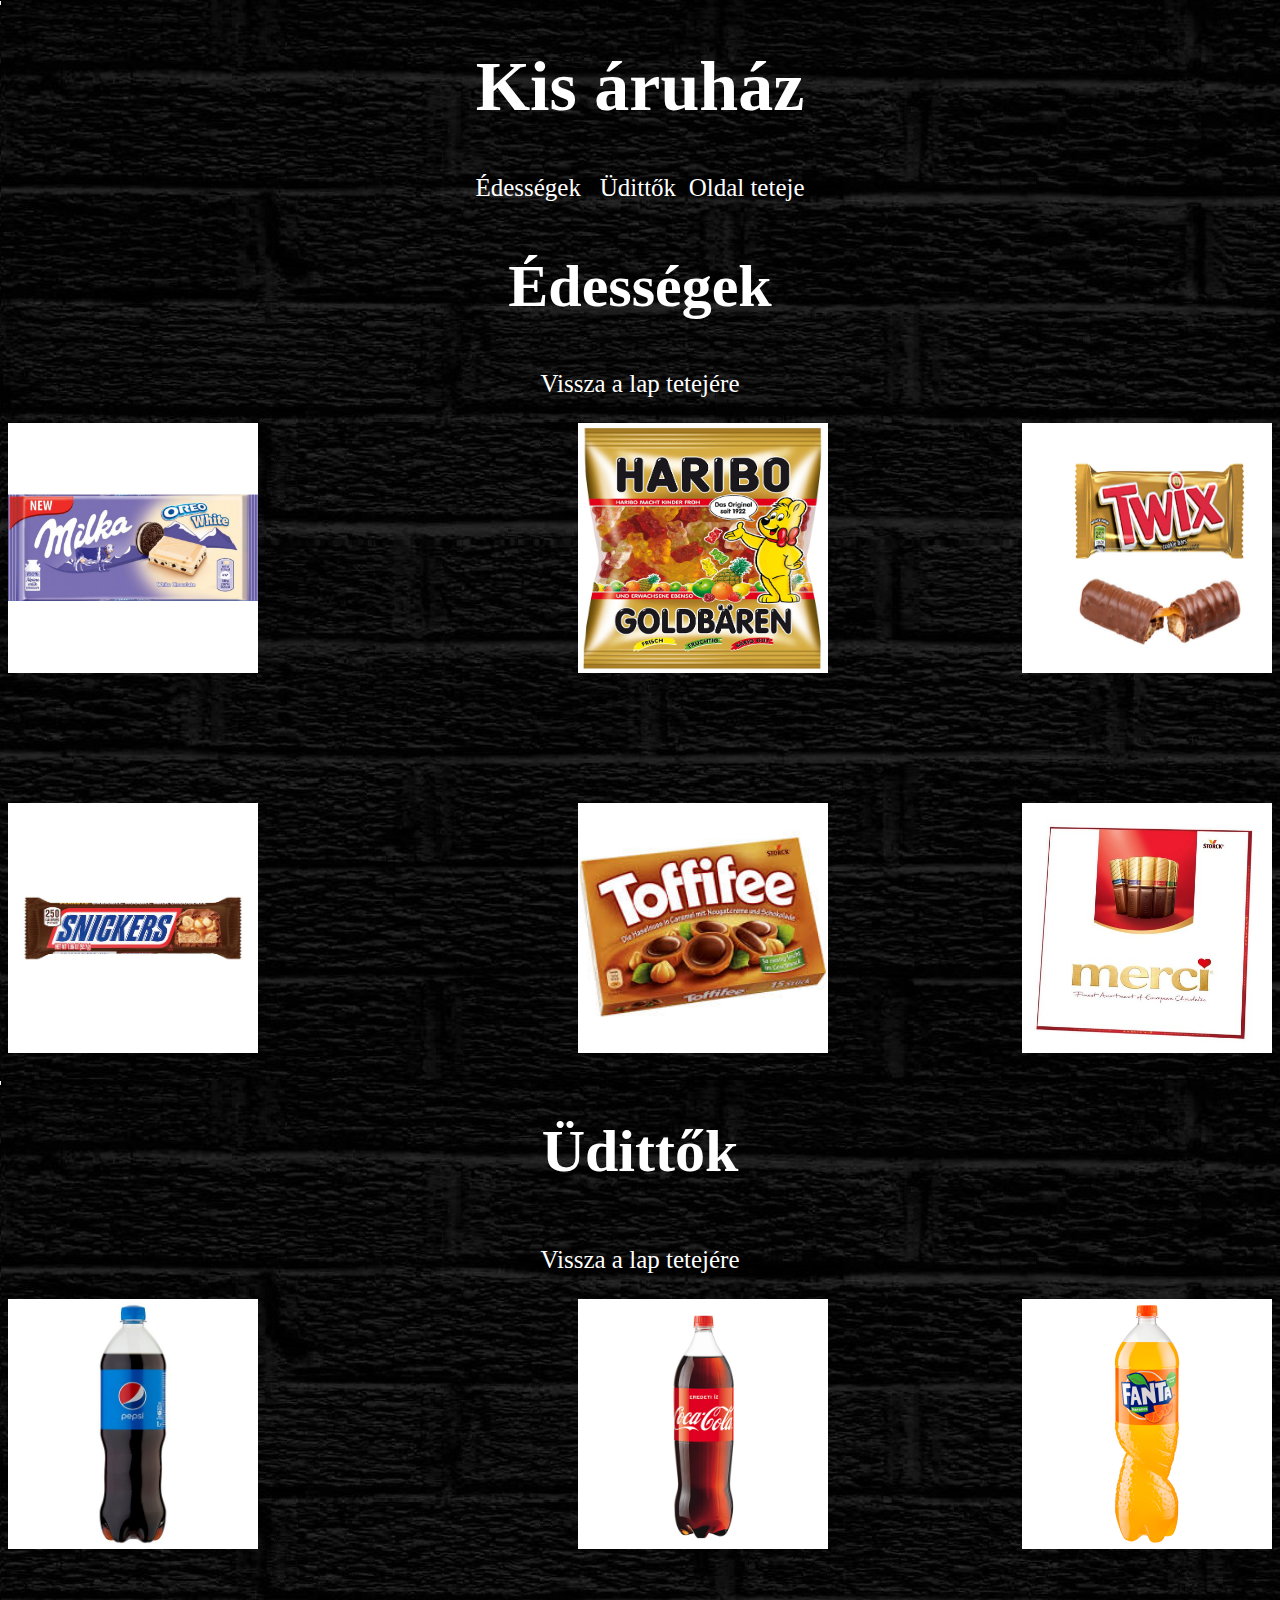
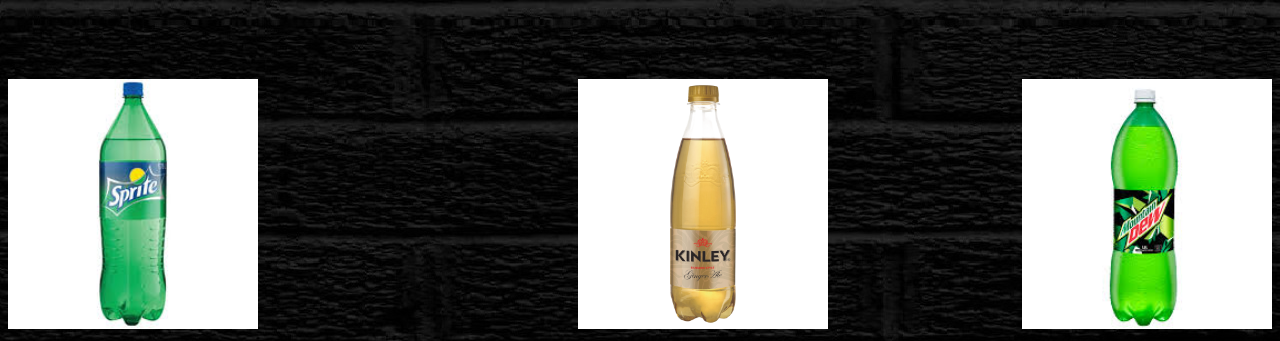
==== index.html @ 7a2eca62 "Rename kezdo.html to index.html" ====
<!DOCTYPE html>
<html lang="hu">
<head>
    <meta charset="UTF-8">
    <link rel="stylesheet" href="forma.css"
    <meta name="viewport" content="width=device-width, initial-scale=1.0">
    <title>Kis áruház</title>
</head>
<body>
    <a name="top"></a>
    <h1>
        Kis áruház
    </h1>
    <style>
        body {
            background-image: url('feketetegla.jfif');
        }
    </style>
    <p id="konyvjelzo"><a href="#edesseg">Édességek</a> &nbsp; <a href="#italok">Üdittők</a>&nbsp;&nbsp;<a href="#teto">Oldal teteje</a></p>
    <h2 id="edesseg">Édességek</h2>
    <p id="konyvjelzo"><a href="#top">  Vissza a lap tetejére</a></p>
    
<a href=milkaleiras.html>
<img src="milka.jpg" alt='milka'style="width: 250px; height: 250px; float: left;">
&nbsp;&nbsp;&nbsp;&nbsp;&nbsp;&nbsp;&nbsp;&nbsp;&nbsp;&nbsp;&nbsp;&nbsp;&nbsp;&nbsp;&nbsp;&nbsp;&nbsp;&nbsp;&nbsp;
&nbsp;&nbsp;&nbsp;&nbsp;&nbsp;&nbsp;&nbsp;&nbsp;&nbsp;&nbsp;&nbsp;&nbsp;&nbsp;&nbsp;&nbsp;&nbsp;&nbsp;&nbsp;&nbsp;
&nbsp;&nbsp;&nbsp;&nbsp;&nbsp;&nbsp;&nbsp;&nbsp;&nbsp;&nbsp;&nbsp;&nbsp;&nbsp;&nbsp;&nbsp;&nbsp;&nbsp;&nbsp;&nbsp;
&nbsp;&nbsp;&nbsp;&nbsp;&nbsp;&nbsp;&nbsp;&nbsp;&nbsp;&nbsp;&nbsp;&nbsp;&nbsp;&nbsp;&nbsp;&nbsp;&nbsp;&nbsp;&nbsp;
<a href="toffifee.html">
<a href=hariboleiras.html>
<img src="haribo.jpg" alt='haribo'style="width: 250px; height: 250px;">
</a>
<a href=milkaleiras.html></a>
<a href="twixleiras.html">
<img src="twix.jpg" alt='milka' style="width: 250px; height: 250px; float: right;">
</a>
<br><br><br><br>
<br><br><br><br>
<a href="snickersleiras.html">
<img src="snickers.jfif" alt='snickers' style="width: 250px; height: 250px; float: left;">
</a>
&nbsp;&nbsp;&nbsp;&nbsp;&nbsp;&nbsp;&nbsp;&nbsp;&nbsp;&nbsp;&nbsp;&nbsp;&nbsp;&nbsp;&nbsp;&nbsp;&nbsp;&nbsp;&nbsp;
&nbsp;&nbsp;&nbsp;&nbsp;&nbsp;&nbsp;&nbsp;&nbsp;&nbsp;&nbsp;&nbsp;&nbsp;&nbsp;&nbsp;&nbsp;&nbsp;&nbsp;&nbsp;&nbsp;
&nbsp;&nbsp;&nbsp;&nbsp;&nbsp;&nbsp;&nbsp;&nbsp;&nbsp;&nbsp;&nbsp;&nbsp;&nbsp;&nbsp;&nbsp;&nbsp;&nbsp;&nbsp;&nbsp;
&nbsp;&nbsp;&nbsp;&nbsp;&nbsp;&nbsp;&nbsp;&nbsp;&nbsp;&nbsp;&nbsp;&nbsp;&nbsp;&nbsp;&nbsp;&nbsp;&nbsp;&nbsp;&nbsp;
<a href="toffifee.html">
    <img src="toffifee.jfif" alt='toffifee' style="width: 250px; height: 250px;">
</a>
<a href="mercyleiras.html">
    <img src="mercy.jfif" alt='mercy' style="width: 250px; height: 250px; float: right;">
</a>
<h3 id="italok">Üdittők</h3>
<p id="konyvjelzo"><a href="#top">  Vissza a lap tetejére</a></p>
<a href="pepsileiras.html">
    <img src="pepsi.jpg" alt='pepsi' style="width: 250px; height: 250px; float: left;">
</a>
&nbsp;&nbsp;&nbsp;&nbsp;&nbsp;&nbsp;&nbsp;&nbsp;&nbsp;&nbsp;&nbsp;&nbsp;&nbsp;&nbsp;&nbsp;&nbsp;&nbsp;&nbsp;&nbsp;
&nbsp;&nbsp;&nbsp;&nbsp;&nbsp;&nbsp;&nbsp;&nbsp;&nbsp;&nbsp;&nbsp;&nbsp;&nbsp;&nbsp;&nbsp;&nbsp;&nbsp;&nbsp;&nbsp;
&nbsp;&nbsp;&nbsp;&nbsp;&nbsp;&nbsp;&nbsp;&nbsp;&nbsp;&nbsp;&nbsp;&nbsp;&nbsp;&nbsp;&nbsp;&nbsp;&nbsp;&nbsp;&nbsp;
&nbsp;&nbsp;&nbsp;&nbsp;&nbsp;&nbsp;&nbsp;&nbsp;&nbsp;&nbsp;&nbsp;&nbsp;&nbsp;&nbsp;&nbsp;&nbsp;&nbsp;&nbsp;&nbsp;
<a href="cocacolaleiras.html">
    <img src="cocacola.jpg" alt='pepsi' style="width: 250px; height: 250px;">
</a>
<a href="fantaleiras.html">
    <img src="fanta.jpg" alt='fanta' style="width: 250px; height: 250px; float: right;">
</a>
<br><br><br><br>
<br><br><br><br>
<a href="spriteleiras.html">
    <img src="sprite.jfif" alt='sprite' style="width: 250px; height: 250px; float: left;">
</a>
&nbsp;&nbsp;&nbsp;&nbsp;&nbsp;&nbsp;&nbsp;&nbsp;&nbsp;&nbsp;&nbsp;&nbsp;&nbsp;&nbsp;&nbsp;&nbsp;&nbsp;&nbsp;&nbsp;
&nbsp;&nbsp;&nbsp;&nbsp;&nbsp;&nbsp;&nbsp;&nbsp;&nbsp;&nbsp;&nbsp;&nbsp;&nbsp;&nbsp;&nbsp;&nbsp;&nbsp;&nbsp;&nbsp;
&nbsp;&nbsp;&nbsp;&nbsp;&nbsp;&nbsp;&nbsp;&nbsp;&nbsp;&nbsp;&nbsp;&nbsp;&nbsp;&nbsp;&nbsp;&nbsp;&nbsp;&nbsp;&nbsp;
&nbsp;&nbsp;&nbsp;&nbsp;&nbsp;&nbsp;&nbsp;&nbsp;&nbsp;&nbsp;&nbsp;&nbsp;&nbsp;&nbsp;&nbsp;&nbsp;&nbsp;&nbsp;&nbsp;
<a href="kinleyleiras.html">
    <img src="kinley.jpg" alt='kinley' style="width: 250px; height: 250px;">
</a>
<a href="mountanleiras.html">
    <img src="mountan.jfif" alt='mountan' style="width: 250px; height: 250px; float: right;">


</html>
</html>
---- forma.css ----
body{
    color: white;

}
h1 {
    font-size: 70px;
    text-align: center;
}
#konyvjelzo {
    text-align: center;
    font-size: 25px;
    
}
h2{
    text-align: center;
    font-size: 60px;
}
#milka{
    float: left;
}
a:link{
    color: white;
    text-decoration: none;
}
a:visited{
    color: white;
    text-decoration: none;
}
#milkaleiras{
    font-size: 40px;
}
#milkaar{
    font-size: 50px;
    text-align: left;
}
.center{
    display: block;
  margin-left: auto;
  margin-right: auto;
  width: 50%;
}
h3{
    text-align: center;
    font-size: 60px;
}
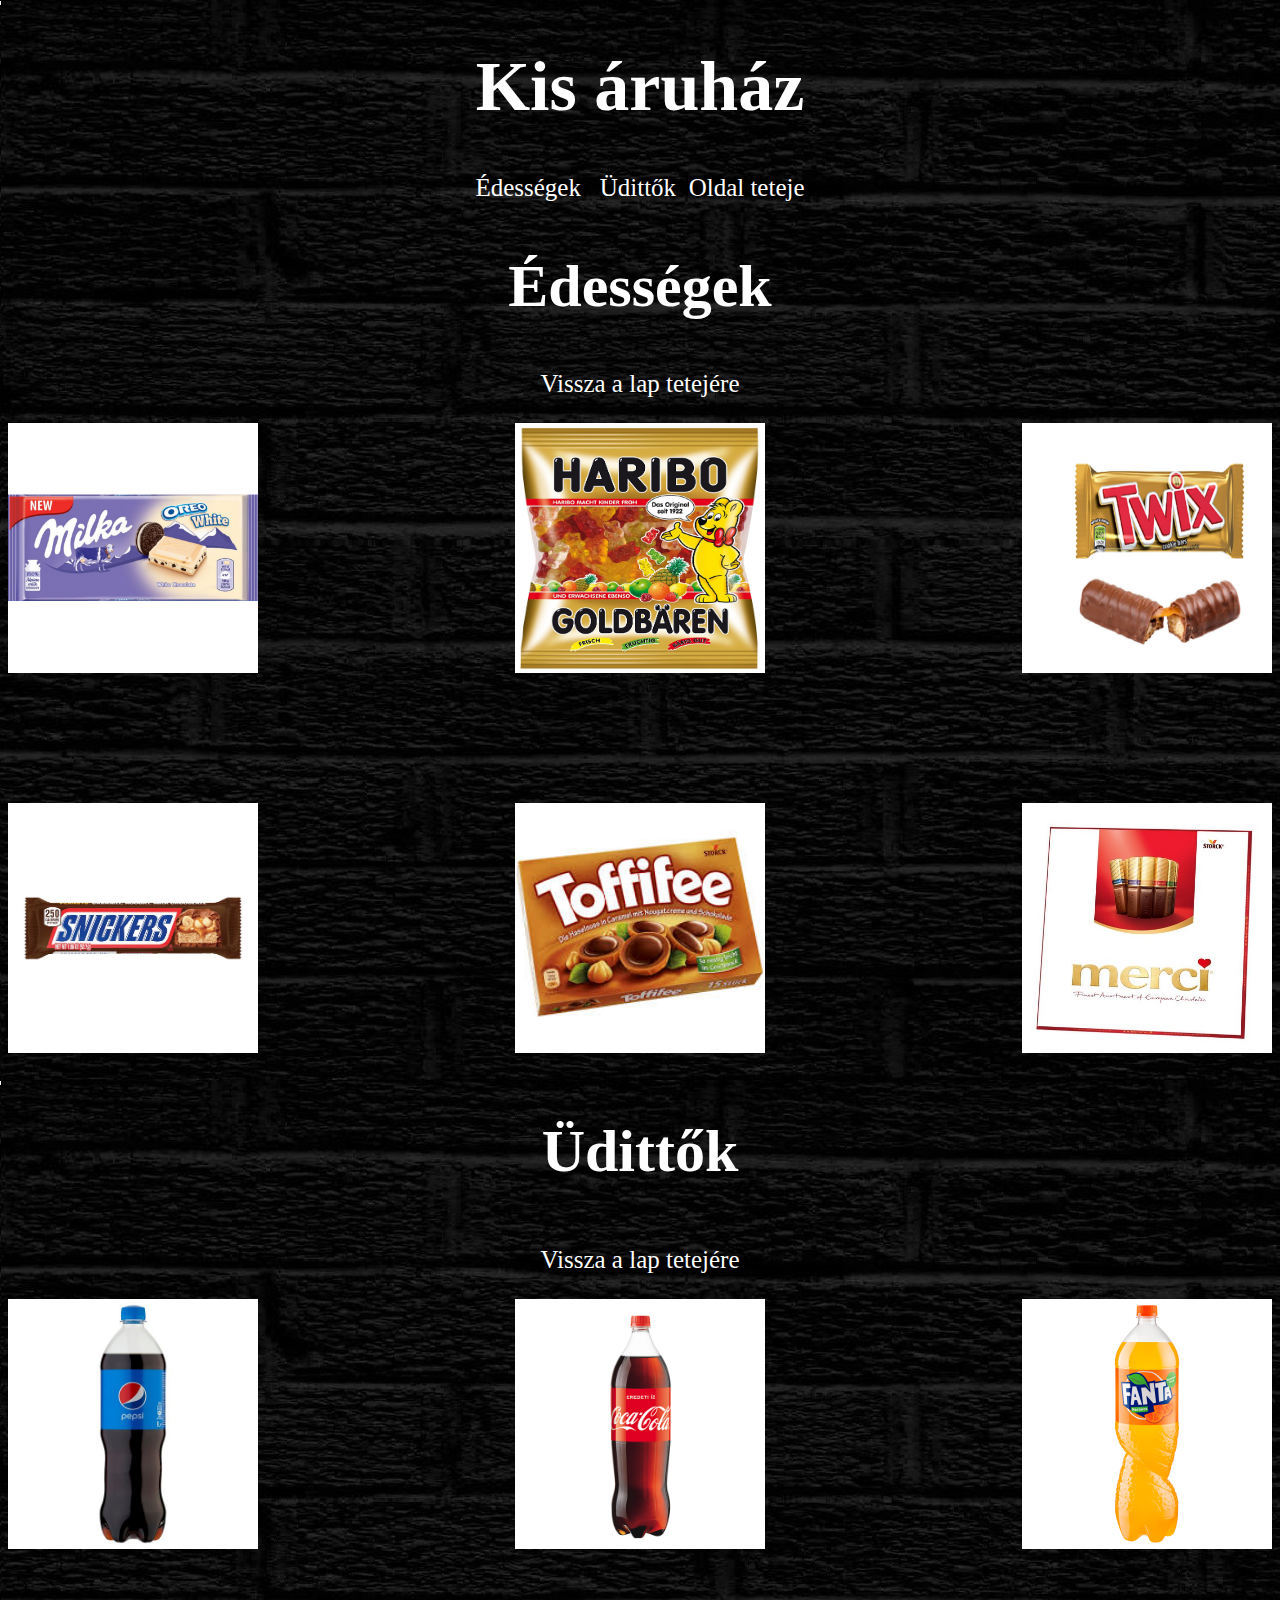
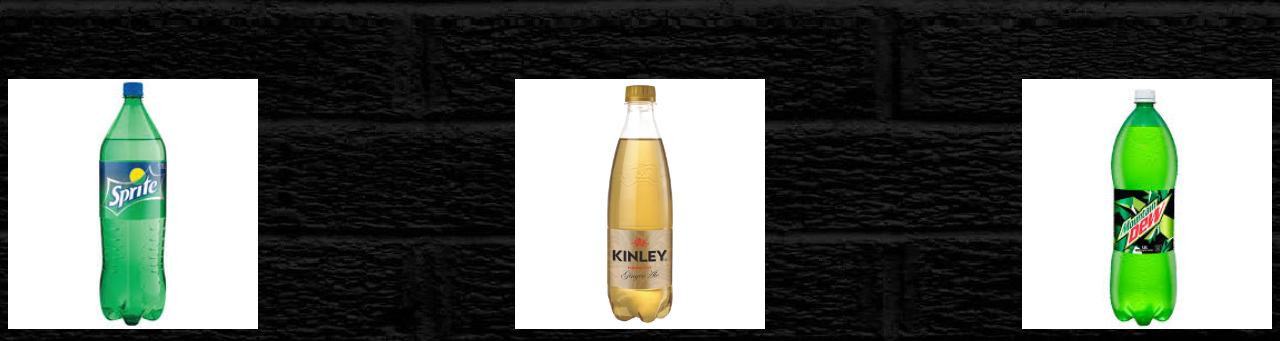
==== commit 54965f26: "Update index.html" ====
--- a/index.html
+++ b/index.html
@@ -19,13 +19,12 @@
     <p id="konyvjelzo"><a href="#edesseg">Édességek</a> &nbsp; <a href="#italok">Üdittők</a>&nbsp;&nbsp;<a href="#teto">Oldal teteje</a></p>
     <h2 id="edesseg">Édességek</h2>
     <p id="konyvjelzo"><a href="#top">  Vissza a lap tetejére</a></p>
-    
+    <table border="0" cellspacing="0" cellpadding="0" width="100%" height="100%">
+        <tr>
+            <td width="100%" height="100%" valign="middle" align="center">
 <a href=milkaleiras.html>
 <img src="milka.jpg" alt='milka'style="width: 250px; height: 250px; float: left;">
-&nbsp;&nbsp;&nbsp;&nbsp;&nbsp;&nbsp;&nbsp;&nbsp;&nbsp;&nbsp;&nbsp;&nbsp;&nbsp;&nbsp;&nbsp;&nbsp;&nbsp;&nbsp;&nbsp;
-&nbsp;&nbsp;&nbsp;&nbsp;&nbsp;&nbsp;&nbsp;&nbsp;&nbsp;&nbsp;&nbsp;&nbsp;&nbsp;&nbsp;&nbsp;&nbsp;&nbsp;&nbsp;&nbsp;
-&nbsp;&nbsp;&nbsp;&nbsp;&nbsp;&nbsp;&nbsp;&nbsp;&nbsp;&nbsp;&nbsp;&nbsp;&nbsp;&nbsp;&nbsp;&nbsp;&nbsp;&nbsp;&nbsp;
-&nbsp;&nbsp;&nbsp;&nbsp;&nbsp;&nbsp;&nbsp;&nbsp;&nbsp;&nbsp;&nbsp;&nbsp;&nbsp;&nbsp;&nbsp;&nbsp;&nbsp;&nbsp;&nbsp;
+
 <a href="toffifee.html">
 <a href=hariboleiras.html>
 <img src="haribo.jpg" alt='haribo'style="width: 250px; height: 250px;">
@@ -39,10 +38,7 @@
 <a href="snickersleiras.html">
 <img src="snickers.jfif" alt='snickers' style="width: 250px; height: 250px; float: left;">
 </a>
-&nbsp;&nbsp;&nbsp;&nbsp;&nbsp;&nbsp;&nbsp;&nbsp;&nbsp;&nbsp;&nbsp;&nbsp;&nbsp;&nbsp;&nbsp;&nbsp;&nbsp;&nbsp;&nbsp;
-&nbsp;&nbsp;&nbsp;&nbsp;&nbsp;&nbsp;&nbsp;&nbsp;&nbsp;&nbsp;&nbsp;&nbsp;&nbsp;&nbsp;&nbsp;&nbsp;&nbsp;&nbsp;&nbsp;
-&nbsp;&nbsp;&nbsp;&nbsp;&nbsp;&nbsp;&nbsp;&nbsp;&nbsp;&nbsp;&nbsp;&nbsp;&nbsp;&nbsp;&nbsp;&nbsp;&nbsp;&nbsp;&nbsp;
-&nbsp;&nbsp;&nbsp;&nbsp;&nbsp;&nbsp;&nbsp;&nbsp;&nbsp;&nbsp;&nbsp;&nbsp;&nbsp;&nbsp;&nbsp;&nbsp;&nbsp;&nbsp;&nbsp;
+
 <a href="toffifee.html">
     <img src="toffifee.jfif" alt='toffifee' style="width: 250px; height: 250px;">
 </a>
@@ -54,10 +50,7 @@
 <a href="pepsileiras.html">
     <img src="pepsi.jpg" alt='pepsi' style="width: 250px; height: 250px; float: left;">
 </a>
-&nbsp;&nbsp;&nbsp;&nbsp;&nbsp;&nbsp;&nbsp;&nbsp;&nbsp;&nbsp;&nbsp;&nbsp;&nbsp;&nbsp;&nbsp;&nbsp;&nbsp;&nbsp;&nbsp;
-&nbsp;&nbsp;&nbsp;&nbsp;&nbsp;&nbsp;&nbsp;&nbsp;&nbsp;&nbsp;&nbsp;&nbsp;&nbsp;&nbsp;&nbsp;&nbsp;&nbsp;&nbsp;&nbsp;
-&nbsp;&nbsp;&nbsp;&nbsp;&nbsp;&nbsp;&nbsp;&nbsp;&nbsp;&nbsp;&nbsp;&nbsp;&nbsp;&nbsp;&nbsp;&nbsp;&nbsp;&nbsp;&nbsp;
-&nbsp;&nbsp;&nbsp;&nbsp;&nbsp;&nbsp;&nbsp;&nbsp;&nbsp;&nbsp;&nbsp;&nbsp;&nbsp;&nbsp;&nbsp;&nbsp;&nbsp;&nbsp;&nbsp;
+
 <a href="cocacolaleiras.html">
     <img src="cocacola.jpg" alt='pepsi' style="width: 250px; height: 250px;">
 </a>
@@ -69,16 +62,15 @@
 <a href="spriteleiras.html">
     <img src="sprite.jfif" alt='sprite' style="width: 250px; height: 250px; float: left;">
 </a>
-&nbsp;&nbsp;&nbsp;&nbsp;&nbsp;&nbsp;&nbsp;&nbsp;&nbsp;&nbsp;&nbsp;&nbsp;&nbsp;&nbsp;&nbsp;&nbsp;&nbsp;&nbsp;&nbsp;
-&nbsp;&nbsp;&nbsp;&nbsp;&nbsp;&nbsp;&nbsp;&nbsp;&nbsp;&nbsp;&nbsp;&nbsp;&nbsp;&nbsp;&nbsp;&nbsp;&nbsp;&nbsp;&nbsp;
-&nbsp;&nbsp;&nbsp;&nbsp;&nbsp;&nbsp;&nbsp;&nbsp;&nbsp;&nbsp;&nbsp;&nbsp;&nbsp;&nbsp;&nbsp;&nbsp;&nbsp;&nbsp;&nbsp;
-&nbsp;&nbsp;&nbsp;&nbsp;&nbsp;&nbsp;&nbsp;&nbsp;&nbsp;&nbsp;&nbsp;&nbsp;&nbsp;&nbsp;&nbsp;&nbsp;&nbsp;&nbsp;&nbsp;
+
 <a href="kinleyleiras.html">
     <img src="kinley.jpg" alt='kinley' style="width: 250px; height: 250px;">
 </a>
 <a href="mountanleiras.html">
     <img src="mountan.jfif" alt='mountan' style="width: 250px; height: 250px; float: right;">
-
+</td>
+</tr>
+</table>
 
 </html>
 </html>
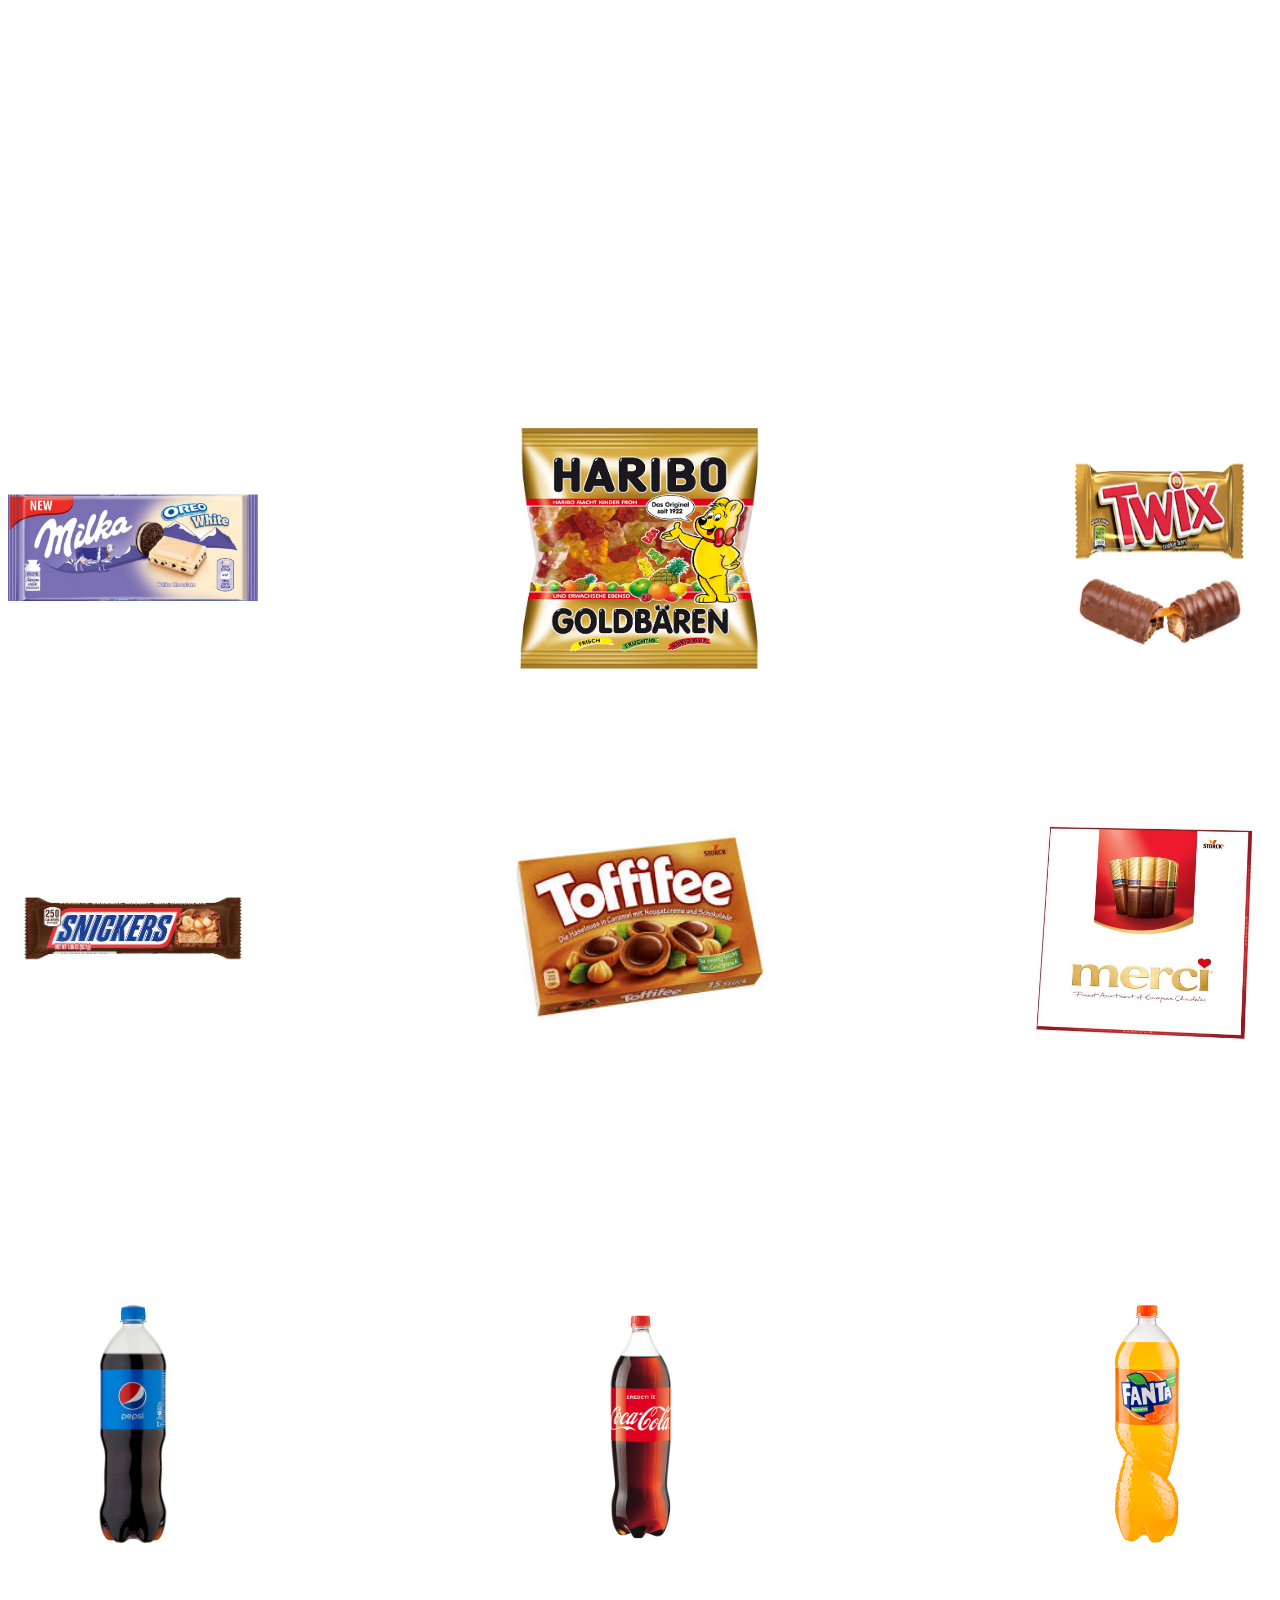
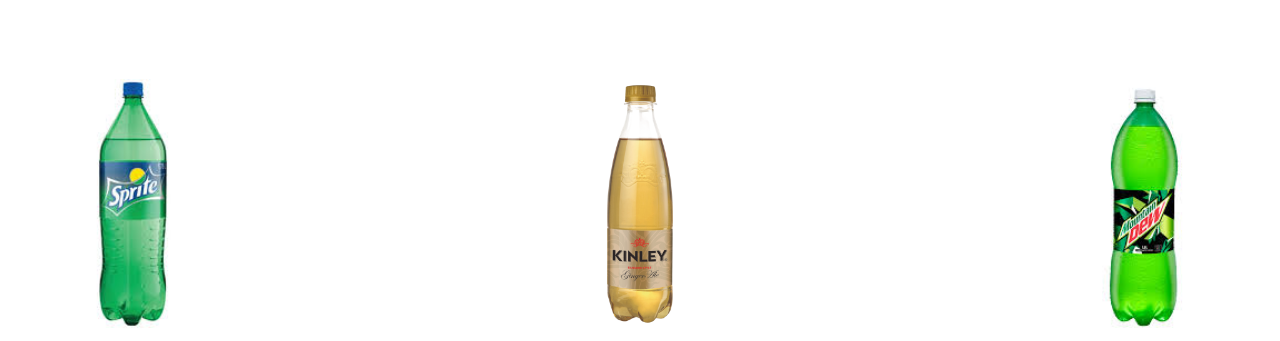
==== commit bf06c8c3: "Update index.html" ====
--- a/index.html
+++ b/index.html
@@ -11,11 +11,7 @@
     <h1>
         Kis áruház
     </h1>
-    <style>
-        body {
-            background-image: url('feketetegla.jfif');
-        }
-    </style>
+    
     <p id="konyvjelzo"><a href="#edesseg">Édességek</a> &nbsp; <a href="#italok">Üdittők</a>&nbsp;&nbsp;<a href="#teto">Oldal teteje</a></p>
     <h2 id="edesseg">Édességek</h2>
     <p id="konyvjelzo"><a href="#top">  Vissza a lap tetejére</a></p>
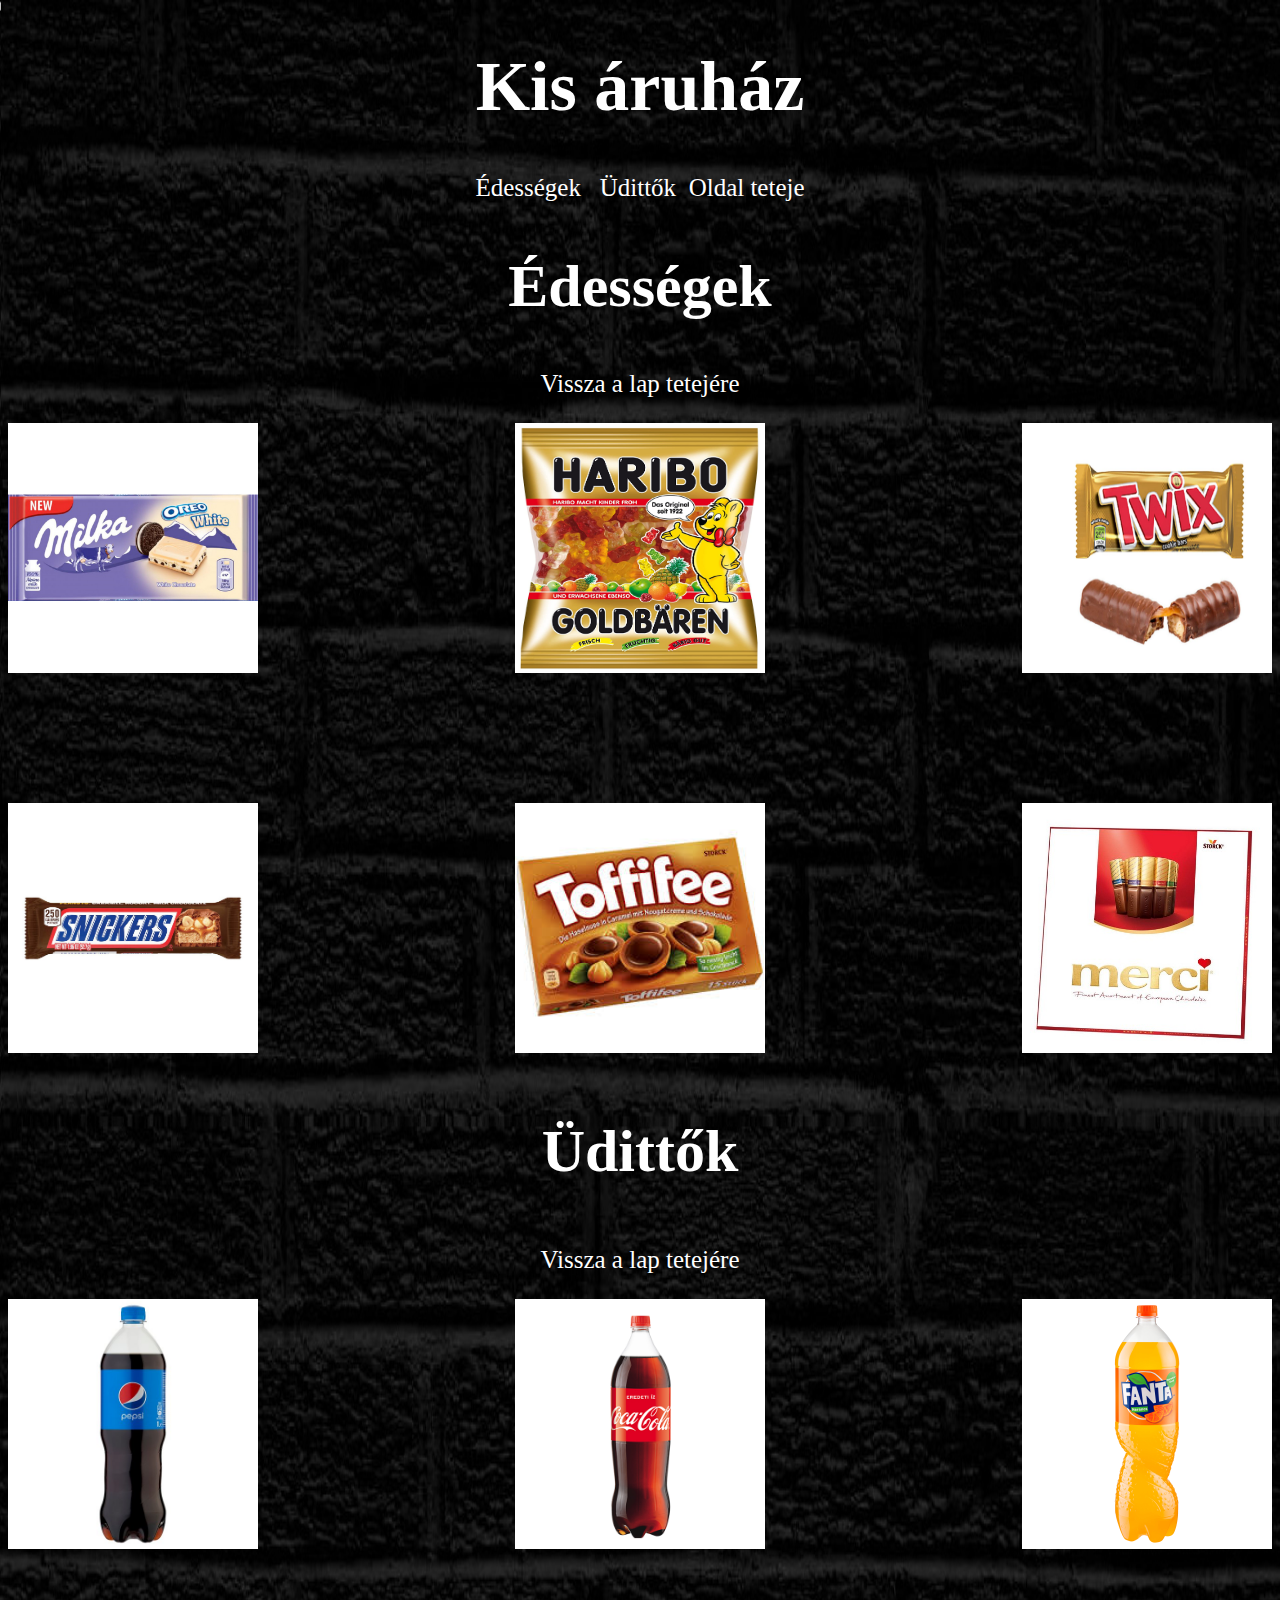
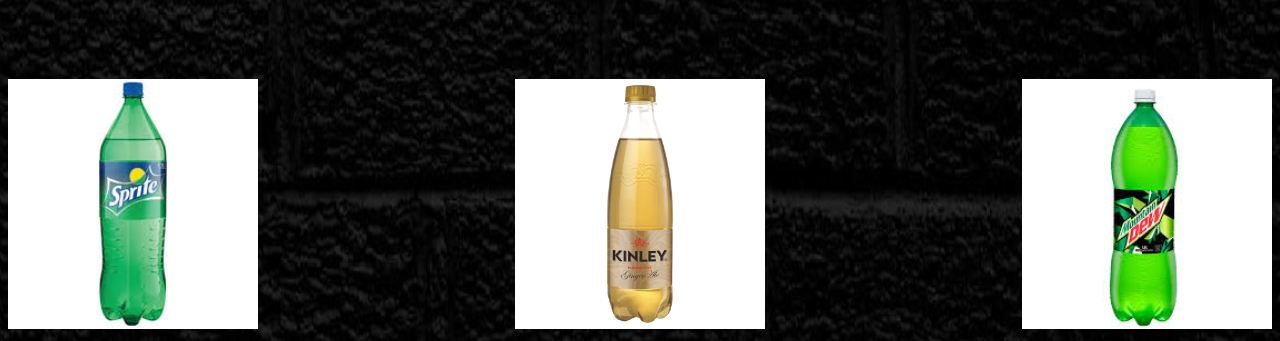
==== commit 047a9b58: "Update index.html" ====
--- a/index.html
+++ b/index.html
@@ -7,6 +7,9 @@
     <title>Kis áruház</title>
 </head>
 <body>
+    <style>
+        background-image: url('feketetegla.jfif');
+    </style>
     <a name="top"></a>
     <h1>
         Kis áruház
--- a/forma.css
+++ b/forma.css
@@ -1,5 +1,8 @@
 body{
     color: white;
+     background-image: url('feketetegla.jfif');
+     background-repeat: no-repeat;
+     background-size: 100% 115%;
 
 }
 h1 {
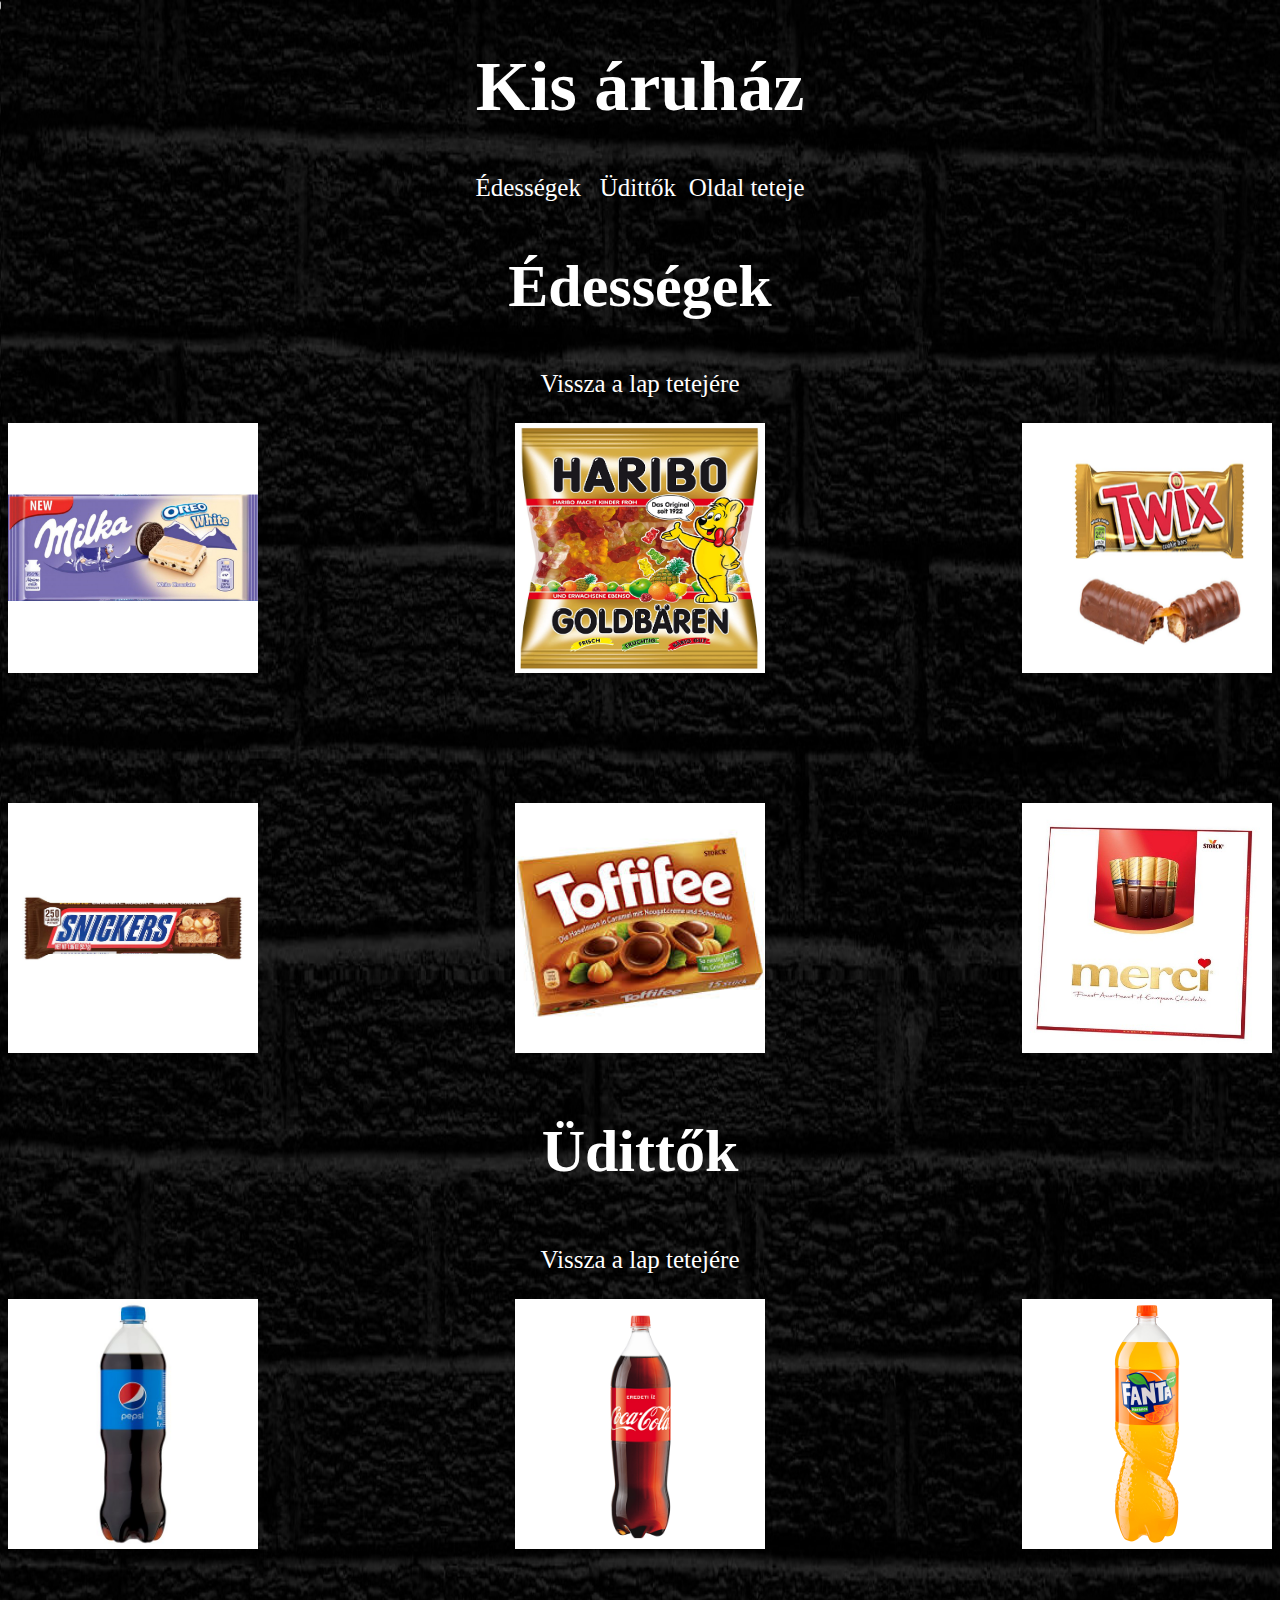
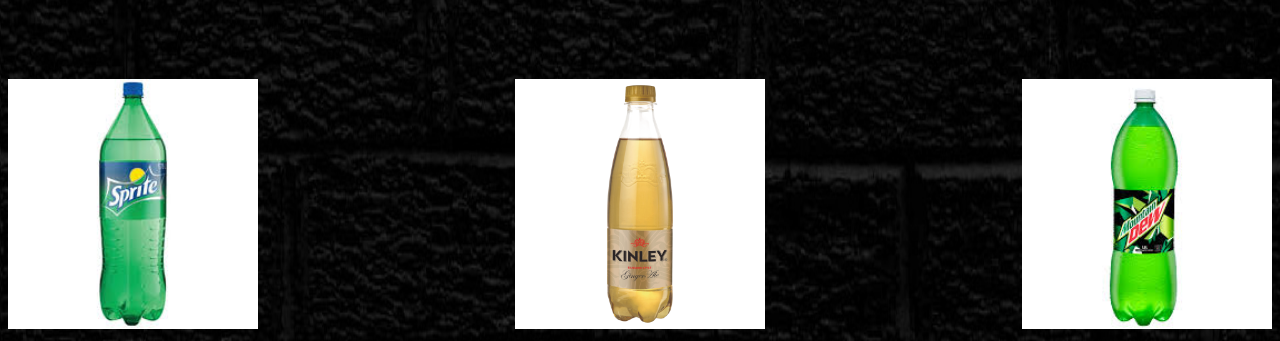
==== commit 15a532ba: "Update index.html" ====
--- a/index.html
+++ b/index.html
@@ -7,13 +7,16 @@
     <title>Kis áruház</title>
 </head>
 <body>
-    <style>
-        background-image: url('feketetegla.jfif');
-    </style>
     <a name="top"></a>
     <h1>
         Kis áruház
     </h1>
+    <style>
+       body {
+            background-image: url('feketetegla.jfif');
+            background-repeat: no-repeat;
+            background-size: 100% 100%;
+    </style>
     
     <p id="konyvjelzo"><a href="#edesseg">Édességek</a> &nbsp; <a href="#italok">Üdittők</a>&nbsp;&nbsp;<a href="#teto">Oldal teteje</a></p>
     <h2 id="edesseg">Édességek</h2>
--- a/forma.css
+++ b/forma.css
@@ -1,9 +1,6 @@
 body{
     color: white;
-     background-image: url('feketetegla.jfif');
-     background-repeat: no-repeat;
-     background-size: 100% 115%;
-
+     
 }
 h1 {
     font-size: 70px;
